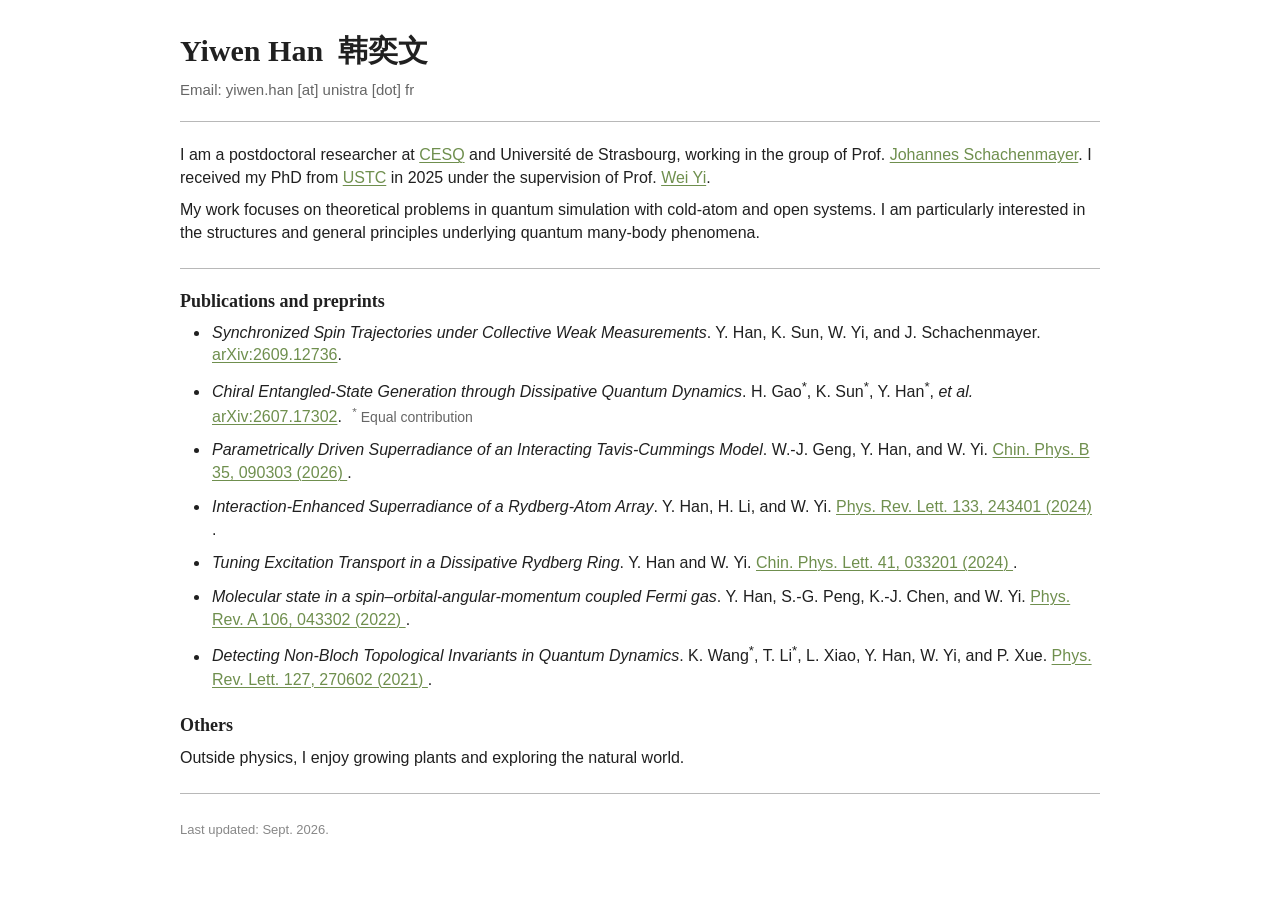
==== index.html @ ce74a7e4 "index.html" ====
<!DOCTYPE html>
<html lang="en">
<head>
  <meta charset="utf-8">
  <meta name="viewport" content="width=device-width, initial-scale=1">
  <meta name="description" content="Yiwen Han's academic homepage">
  <title>Yiwen Han</title>
  <link rel="stylesheet" href="style.css">
  <meta name="google-site-verification" content="ZIZIzZLjf1xvTXHoq6nVX5ZElGGAw_ffZlW7okmKhpU" />
</head>

<body>
<div class="page">

  <header class="header">
  <h2>Yiwen Han&nbsp;&nbsp;韩奕文</h2>

    <p class="contact">
      Email: yiwen.han [at] unistra [dot] fr
    </p>
  </header>

  <hr>

  <section>
    <p>
      I am a postdoctoral researcher at
      <a href="https://www.cesq.eu/">CESQ</a> and Université de Strasbourg,
      working in the group of Prof. <a href="https://cqmt.org/">Johannes Schachenmayer</a>.
      I received my PhD from <a href="https://en.ustc.edu.cn/">USTC</a> in 2025 under the supervision of Prof. <a href="https://scholar.google.com/citations?user=cs_AS3wAAAAJ&hl=en">Wei Yi</a>.
    </p>

    <p>
      My work focuses on theoretical problems in quantum simulation with cold-atom and open systems. 
      I am particularly interested in the structures and general principles underlying quantum many-body phenomena.
    </p>
  </section>

  <hr>

  <section>
    <h3>Publications and preprints</h3>
    
    <ul class="publications">
      <li>
        <em>Synchronized Spin Trajectories under Collective Weak Measurements</em>.
        Y. Han, K. Sun, W. Yi, and J. Schachenmayer.
        <a href="https://arxiv.org/abs/2609.12736">arXiv:2609.12736</a>.
      </li>
    
      <li>
        <em>Chiral Entangled-State Generation through Dissipative Quantum Dynamics</em>.
        H. Gao<sup>*</sup>, K. Sun<sup>*</sup>, Y. Han<sup>*</sup>, <em>et al.</em>
        <a href="https://arxiv.org/abs/2607.17302">arXiv:2607.17302</a>.
        <small><sup>*</sup> Equal contribution</small>
      </li>
    
      <li>
        <em>Parametrically Driven Superradiance of an Interacting Tavis-Cummings Model</em>.
        W.-J. Geng, Y. Han, and W. Yi.
        <a href="https://iopscience.iop.org/article/10.1088/1674-1056/ae1c33/meta">
          Chin. Phys. B 35, 090303 (2026)
        </a>.
      </li>
    
      <li>
        <em>Interaction-Enhanced Superradiance of a Rydberg-Atom Array</em>.
        Y. Han, H. Li, and W. Yi.
        <a href="https://journals.aps.org/prl/abstract/10.1103/PhysRevLett.133.243401">
          Phys. Rev. Lett. 133, 243401 (2024)
        </a>.
      </li>
    
      <li>
        <em>Tuning Excitation Transport in a Dissipative Rydberg Ring</em>.
        Y. Han and W. Yi.
        <a href="https://iopscience.iop.org/article/10.1088/0256-307X/41/3/033201/meta">
          Chin. Phys. Lett. 41, 033201 (2024)
        </a>.
      </li>
    
      <li>
        <em>Molecular state in a spin–orbital-angular-momentum coupled Fermi gas</em>.
        Y. Han, S.-G. Peng, K.-J. Chen, and W. Yi.
        <a href="https://journals.aps.org/pra/abstract/10.1103/PhysRevA.106.043302">
          Phys. Rev. A 106, 043302 (2022)
        </a>.
      </li>
    
      <li>
        <em>Detecting Non-Bloch Topological Invariants in Quantum Dynamics</em>.
        K. Wang<sup>*</sup>, T. Li<sup>*</sup>, L. Xiao, Y. Han, W. Yi, and P. Xue.
        <a href="https://journals.aps.org/prl/abstract/10.1103/PhysRevLett.127.270602">
          Phys. Rev. Lett. 127, 270602 (2021)
        </a>.
      </li>
    </ul>
    
  </section>

  <section>
    <h3>Others</h3>

    <p>
      Outside physics, I enjoy growing plants and exploring the natural world.
    </p>
  </section>

  <hr>

  <footer>
    Last updated: Sept. 2026.
  </footer>

</div>
</body>
</html>
---- style.css ----
/*
  Academic homepage — compact, restrained, professional.

  Direction:
  - classic academic layout
  - compact typography and spacing
  - serif headings + sans-serif body
  - restrained grass-green links
  - publication information kept inline
  - no cards / gradients / decorative elements
*/


/* ---------- Variables ---------- */

:root {
  --text: #202020;
  --muted: #666666;

  /* restrained grass green */
  --link: #6f8f4e;
  --link-hover: #4f6f37;

  --line: #b8b8b8;
}


/* ---------- General ---------- */

html {
  font-size: 16px;
}

body {
  margin: 0;

  background: #ffffff;
  color: var(--text);

  font-family: Arial, "Noto Sans SC", Helvetica, sans-serif;
  font-size: 16px;
  font-weight: 400;
  line-height: 1.45;

  overflow-wrap: break-word;
}


/* ---------- Page ---------- */

.page {
  width: min(900px, calc(100% - 48px));
  margin: 34px auto 60px;
}


/* ---------- Header ---------- */

.header h1,
.header h2 {
  margin: 0 0 7px;

  font-family: Georgia, "Times New Roman", serif;
  font-size: 30px;
  font-weight: 700;
  line-height: 1.15;
}

.chinese-name {
  margin: -1px 0 13px;

  font-family: Georgia, "Songti SC", "STSong", serif;
  font-size: 20px;
  font-weight: 600;
  line-height: 1.25;
}

address {
  margin-top: 11px;

  font-style: normal;
  line-height: 1.4;
}

.contact {
  margin: 10px 0 0;

  font-size: 15px;
  color: var(--muted);
}


/* ---------- Sections ---------- */

section {
  margin: 0 0 24px;
}

section h2,
section h3 {
  margin: 22px 0 9px;

  font-family: Georgia, "Times New Roman", serif;
  font-weight: 700;
  line-height: 1.2;
}

section h2 {
  font-size: 21px;
}

section h3 {
  font-size: 18px;
}


/* ---------- Paragraph ---------- */

p {
  margin: 8px 0;
}


/* ---------- Links ---------- */

a {
  color: var(--link);

  text-decoration: underline;
  text-decoration-thickness: 1px;
  text-underline-offset: 2px;
}

a:visited {
  color: var(--link);
}

a:hover {
  color: var(--link-hover);
}


/* ---------- Divider ---------- */

hr {
  border: 0;
  border-top: 1px solid var(--line);

  margin: 21px 0;
}


/* ---------- Lists ---------- */

ol,
ul {
  margin: 7px 0 0;
  padding-left: 30px;
}

li {
  margin: 6px 0;
  padding-left: 2px;
}


/* ---------- Publications ---------- */

.publications {
  margin: 7px 0 0;
}

.publications li {
  margin-bottom: 11px;

  line-height: 1.42;
}

/*
  Keep metadata for the same paper inline.

  Example:

  Paper title. Authors. Journal / Conference, 2026.
  paper · arXiv · code
*/

.publications .pub-meta,
.publications small {
  display: inline;

  margin-left: 6px;

  font-size: 14px;
  color: var(--muted);

  white-space: normal;
}

.publications em {
  font-style: italic;
}

.publications strong {
  font-weight: 700;
}


/* ---------- Notes ---------- */

.note {
  color: var(--muted);
}


/* ---------- Footer ---------- */

footer {
  margin-top: 27px;
  padding-bottom: 10px;

  font-size: 13px;
  color: #888888;
}


/* ---------- Large Screens ---------- */

@media (min-width: 1100px) {
  .page {
    width: 920px;
  }
}


/* ---------- Mobile ---------- */

@media (max-width: 600px) {
  html {
    font-size: 15px;
  }

  .page {
    width: calc(100% - 30px);
    margin: 22px auto 45px;
  }

  .header h1,
  .header h2 {
    font-size: 27px;
  }

  .chinese-name {
    font-size: 19px;
  }

  section h2 {
    font-size: 20px;
  }

  section h3 {
    font-size: 17px;
  }

  ol,
  ul {
    padding-left: 25px;
  }

  .publications .pub-meta,
  .publications small {
    font-size: 13px;
  }
}
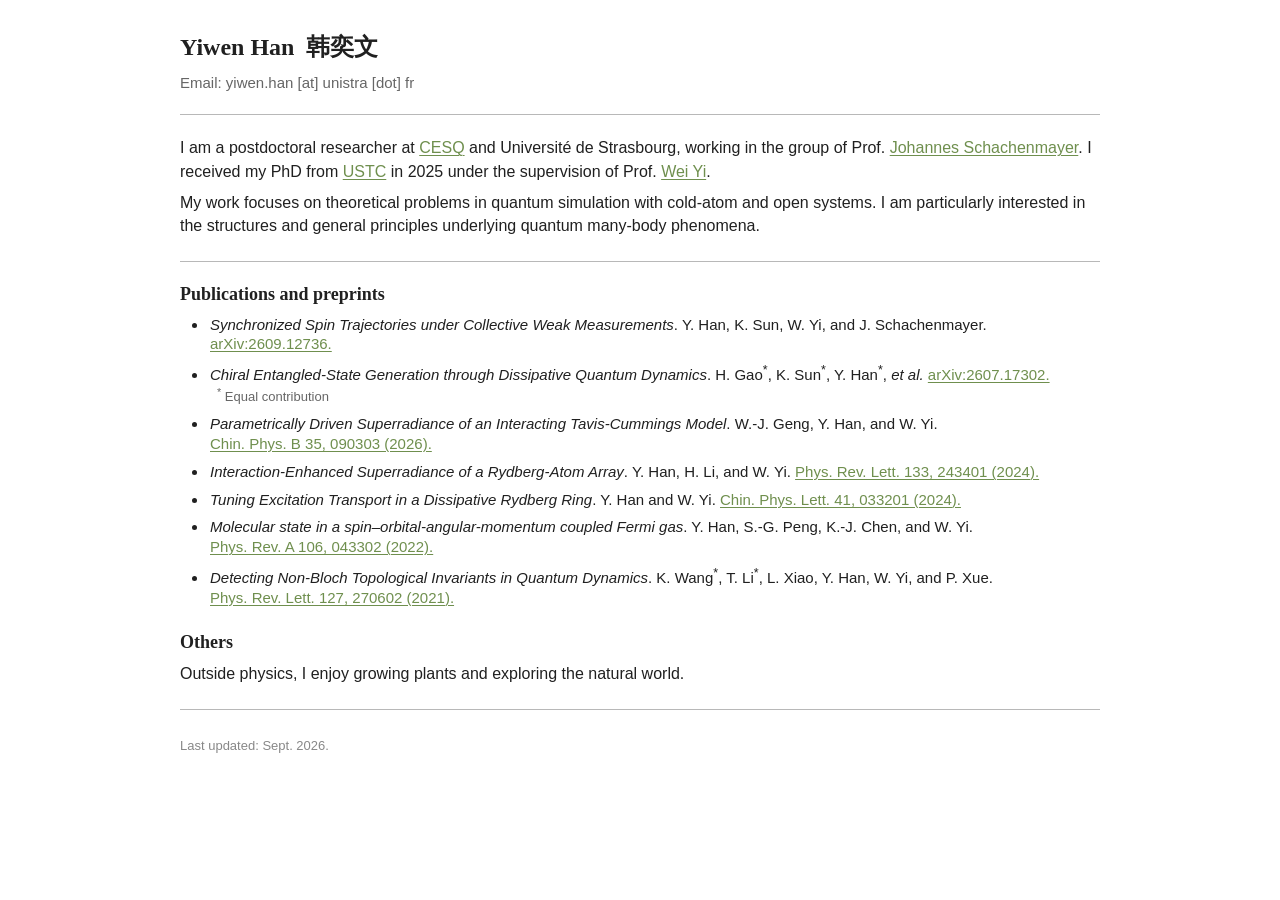
==== commit 597d954c: "index.html" ====
--- a/index.html
+++ b/index.html
@@ -41,59 +41,49 @@
   <section>
     <h3>Publications and preprints</h3>
     
-    <ul class="publications">
-      <li>
-        <em>Synchronized Spin Trajectories under Collective Weak Measurements</em>.
-        Y. Han, K. Sun, W. Yi, and J. Schachenmayer.
-        <a href="https://arxiv.org/abs/2609.12736">arXiv:2609.12736</a>.
-      </li>
-    
-      <li>
-        <em>Chiral Entangled-State Generation through Dissipative Quantum Dynamics</em>.
-        H. Gao<sup>*</sup>, K. Sun<sup>*</sup>, Y. Han<sup>*</sup>, <em>et al.</em>
-        <a href="https://arxiv.org/abs/2607.17302">arXiv:2607.17302</a>.
-        <small><sup>*</sup> Equal contribution</small>
-      </li>
-    
-      <li>
-        <em>Parametrically Driven Superradiance of an Interacting Tavis-Cummings Model</em>.
-        W.-J. Geng, Y. Han, and W. Yi.
-        <a href="https://iopscience.iop.org/article/10.1088/1674-1056/ae1c33/meta">
-          Chin. Phys. B 35, 090303 (2026)
-        </a>.
-      </li>
-    
-      <li>
-        <em>Interaction-Enhanced Superradiance of a Rydberg-Atom Array</em>.
-        Y. Han, H. Li, and W. Yi.
-        <a href="https://journals.aps.org/prl/abstract/10.1103/PhysRevLett.133.243401">
-          Phys. Rev. Lett. 133, 243401 (2024)
-        </a>.
-      </li>
-    
-      <li>
-        <em>Tuning Excitation Transport in a Dissipative Rydberg Ring</em>.
-        Y. Han and W. Yi.
-        <a href="https://iopscience.iop.org/article/10.1088/0256-307X/41/3/033201/meta">
-          Chin. Phys. Lett. 41, 033201 (2024)
-        </a>.
-      </li>
-    
-      <li>
-        <em>Molecular state in a spin–orbital-angular-momentum coupled Fermi gas</em>.
-        Y. Han, S.-G. Peng, K.-J. Chen, and W. Yi.
-        <a href="https://journals.aps.org/pra/abstract/10.1103/PhysRevA.106.043302">
-          Phys. Rev. A 106, 043302 (2022)
-        </a>.
-      </li>
-    
-      <li>
-        <em>Detecting Non-Bloch Topological Invariants in Quantum Dynamics</em>.
-        K. Wang<sup>*</sup>, T. Li<sup>*</sup>, L. Xiao, Y. Han, W. Yi, and P. Xue.
-        <a href="https://journals.aps.org/prl/abstract/10.1103/PhysRevLett.127.270602">
-          Phys. Rev. Lett. 127, 270602 (2021)
-        </a>.
-      </li>
+  <ul class="publications">
+    <li>
+      <em>Synchronized Spin Trajectories under Collective Weak Measurements</em>.
+      Y. Han, K. Sun, W. Yi, and J. Schachenmayer.
+      <a href="https://arxiv.org/abs/2609.12736">arXiv:2609.12736.</a>
+    </li>
+  
+    <li>
+      <em>Chiral Entangled-State Generation through Dissipative Quantum Dynamics</em>.
+      H. Gao<sup>*</sup>, K. Sun<sup>*</sup>, Y. Han<sup>*</sup>, <em>et al.</em>
+      <a href="https://arxiv.org/abs/2607.17302">arXiv:2607.17302.</a>
+      <small><sup>*</sup> Equal contribution</small>
+    </li>
+  
+    <li>
+      <em>Parametrically Driven Superradiance of an Interacting Tavis-Cummings Model</em>.
+      W.-J. Geng, Y. Han, and W. Yi.
+      <a href="https://iopscience.iop.org/article/10.1088/1674-1056/ae1c33/meta">Chin. Phys. B 35, 090303 (2026).</a>
+    </li>
+  
+    <li>
+      <em>Interaction-Enhanced Superradiance of a Rydberg-Atom Array</em>.
+      Y. Han, H. Li, and W. Yi.
+      <a href="https://journals.aps.org/prl/abstract/10.1103/PhysRevLett.133.243401">Phys. Rev. Lett. 133, 243401 (2024).</a>
+    </li>
+  
+    <li>
+      <em>Tuning Excitation Transport in a Dissipative Rydberg Ring</em>.
+      Y. Han and W. Yi.
+      <a href="https://iopscience.iop.org/article/10.1088/0256-307X/41/3/033201/meta">Chin. Phys. Lett. 41, 033201 (2024).</a>
+    </li>
+  
+    <li>
+      <em>Molecular state in a spin–orbital-angular-momentum coupled Fermi gas</em>.
+      Y. Han, S.-G. Peng, K.-J. Chen, and W. Yi.
+      <a href="https://journals.aps.org/pra/abstract/10.1103/PhysRevA.106.043302">Phys. Rev. A 106, 043302 (2022).</a>
+    </li>
+  
+    <li>
+      <em>Detecting Non-Bloch Topological Invariants in Quantum Dynamics</em>.
+      K. Wang<sup>*</sup>, T. Li<sup>*</sup>, L. Xiao, Y. Han, W. Yi, and P. Xue.
+      <a href="https://journals.aps.org/prl/abstract/10.1103/PhysRevLett.127.270602">Phys. Rev. Lett. 127, 270602 (2021).</a>
+    </li>
     </ul>
     
   </section>
--- a/style.css
+++ b/style.css
@@ -49,7 +49,7 @@
 /* ---------- Page ---------- */
 
 .page {
-  width: min(900px, calc(100% - 48px));
+  width: min(960px, calc(100% - 48px));
   margin: 34px auto 60px;
 }
 
@@ -61,7 +61,7 @@
   margin: 0 0 7px;
 
   font-family: Georgia, "Times New Roman", serif;
-  font-size: 30px;
+  font-size: 24px;
   font-weight: 700;
   line-height: 1.15;
 }
@@ -70,7 +70,7 @@
   margin: -1px 0 13px;
 
   font-family: Georgia, "Songti SC", "STSong", serif;
-  font-size: 20px;
+  font-size: 16px;
   font-weight: 600;
   line-height: 1.25;
 }
@@ -163,48 +163,42 @@
   padding-left: 2px;
 }
 
-
 /* ---------- Publications ---------- */
 
 .publications {
-  margin: 7px 0 0;
+  margin: 5px 0 0;
+  padding-left: 28px;
 }
 
 .publications li {
-  margin-bottom: 11px;
-
-  line-height: 1.42;
-}
-
-/*
-  Keep metadata for the same paper inline.
-
-  Example:
-
-  Paper title. Authors. Journal / Conference, 2026.
-  paper · arXiv · code
-*/
-
-.publications .pub-meta,
+  margin: 0 0 8px;
+  padding-left: 2px;
+
+  font-size: 15px;
+  line-height: 1.32;
+}
+
+.publications em {
+  font-style: italic;
+}
+
+.publications strong {
+  font-weight: 700;
+}
+
+.publications a {
+  white-space: nowrap;
+}
+
 .publications small {
   display: inline;
 
-  margin-left: 6px;
-
-  font-size: 14px;
+  margin-left: 7px;
+
+  font-size: 13px;
   color: var(--muted);
-
-  white-space: normal;
-}
-
-.publications em {
-  font-style: italic;
-}
-
-.publications strong {
-  font-weight: 700;
-}
-
+  white-space: nowrap;
+}
 
 /* ---------- Notes ---------- */
 
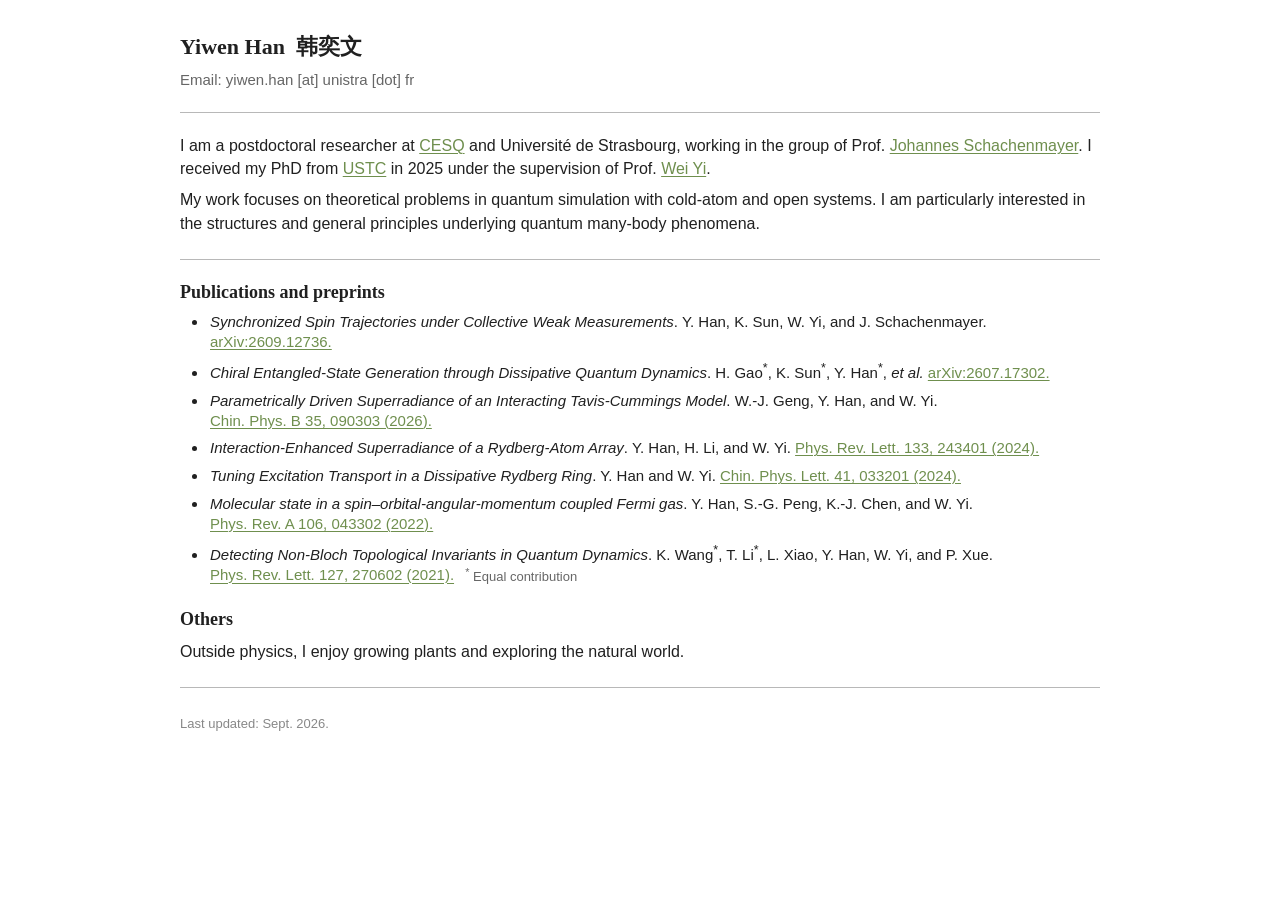
==== commit 4e79a72e: "index.html" ====
--- a/index.html
+++ b/index.html
@@ -52,7 +52,6 @@
       <em>Chiral Entangled-State Generation through Dissipative Quantum Dynamics</em>.
       H. Gao<sup>*</sup>, K. Sun<sup>*</sup>, Y. Han<sup>*</sup>, <em>et al.</em>
       <a href="https://arxiv.org/abs/2607.17302">arXiv:2607.17302.</a>
-      <small><sup>*</sup> Equal contribution</small>
     </li>
   
     <li>
@@ -83,6 +82,7 @@
       <em>Detecting Non-Bloch Topological Invariants in Quantum Dynamics</em>.
       K. Wang<sup>*</sup>, T. Li<sup>*</sup>, L. Xiao, Y. Han, W. Yi, and P. Xue.
       <a href="https://journals.aps.org/prl/abstract/10.1103/PhysRevLett.127.270602">Phys. Rev. Lett. 127, 270602 (2021).</a>
+      <small><sup>*</sup> Equal contribution</small>
     </li>
     </ul>
     
--- a/style.css
+++ b/style.css
@@ -61,7 +61,7 @@
   margin: 0 0 7px;
 
   font-family: Georgia, "Times New Roman", serif;
-  font-size: 24px;
+  font-size: 22px;
   font-weight: 700;
   line-height: 1.15;
 }
@@ -70,7 +70,7 @@
   margin: -1px 0 13px;
 
   font-family: Georgia, "Songti SC", "STSong", serif;
-  font-size: 16px;
+  font-size: 14px;
   font-weight: 600;
   line-height: 1.25;
 }
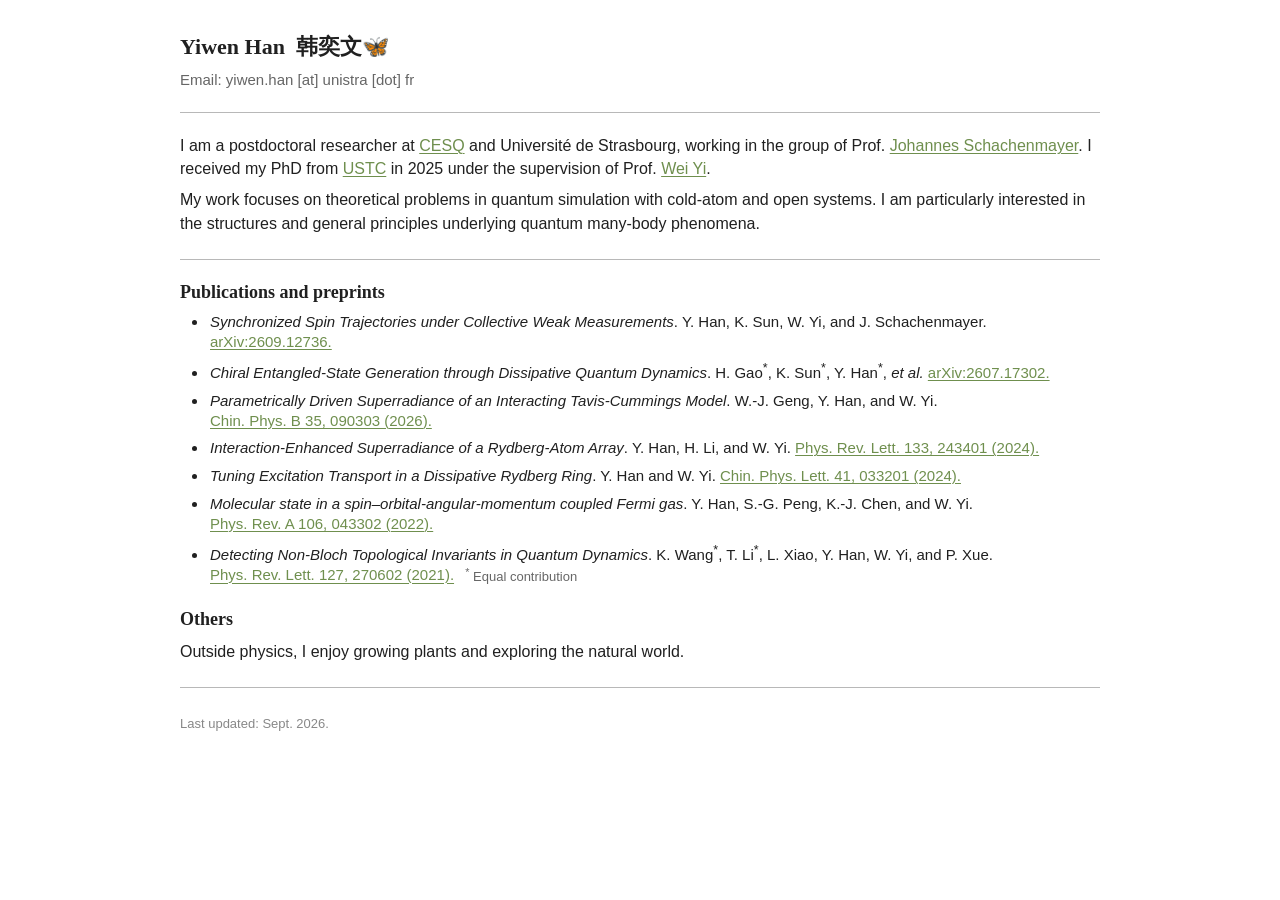
==== commit 739aa39c: "index.html" ====
--- a/index.html
+++ b/index.html
@@ -13,7 +13,7 @@
 <div class="page">
 
   <header class="header">
-  <h2>Yiwen Han&nbsp;&nbsp;韩奕文</h2>
+  <h2>Yiwen Han&nbsp;&nbsp;韩奕文<span class="butterfly" aria-hidden="true">🦋</span></h2>
 
     <p class="contact">
       Email: yiwen.han [at] unistra [dot] fr
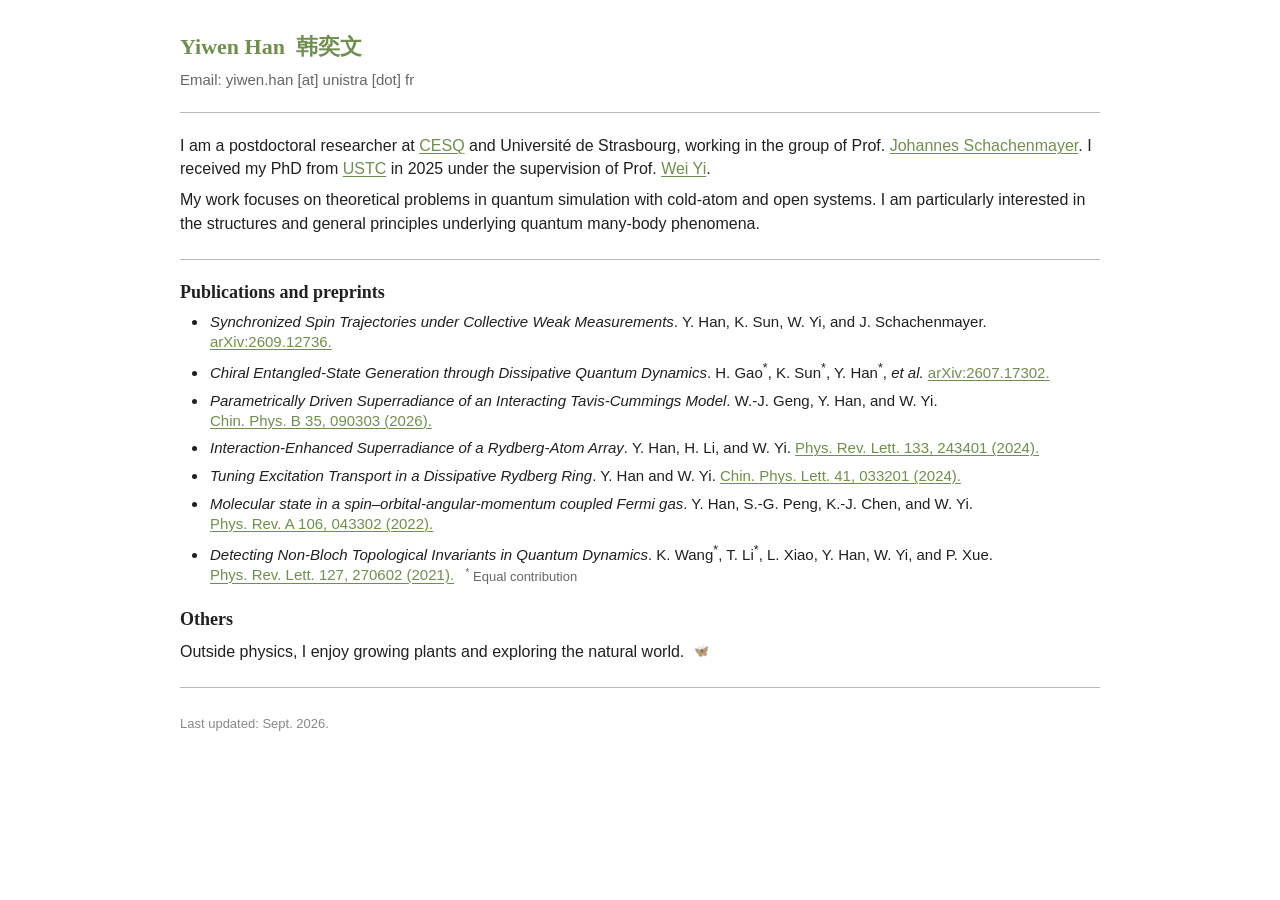
==== commit 39a7a97b: "index.html" ====
--- a/index.html
+++ b/index.html
@@ -13,7 +13,7 @@
 <div class="page">
 
   <header class="header">
-  <h2>Yiwen Han&nbsp;&nbsp;韩奕文<span class="butterfly" aria-hidden="true">🦋</span></h2>
+  <h2>Yiwen Han&nbsp;&nbsp;韩奕文</h2>
 
     <p class="contact">
       Email: yiwen.han [at] unistra [dot] fr
@@ -93,6 +93,7 @@
 
     <p>
       Outside physics, I enjoy growing plants and exploring the natural world.
+      <span class="butterfly" aria-hidden="true">🦋</span>
     </p>
   </section>
 
--- a/style.css
+++ b/style.css
@@ -56,7 +56,6 @@
 
 /* ---------- Header ---------- */
 
-.header h1,
 .header h2 {
   margin: 0 0 7px;
 
@@ -64,15 +63,19 @@
   font-size: 22px;
   font-weight: 700;
   line-height: 1.15;
-}
-
-.chinese-name {
-  margin: -1px 0 13px;
-
-  font-family: Georgia, "Songti SC", "STSong", serif;
-  font-size: 14px;
-  font-weight: 600;
-  line-height: 1.25;
+
+  color: var(--link);
+}
+
+.butterfly {
+  display: inline-block;
+  margin-left: 5px;
+
+  font-size: 12px;
+  font-weight: 400;
+  vertical-align: 2px;
+
+  opacity: 0.72;
 }
 
 address {
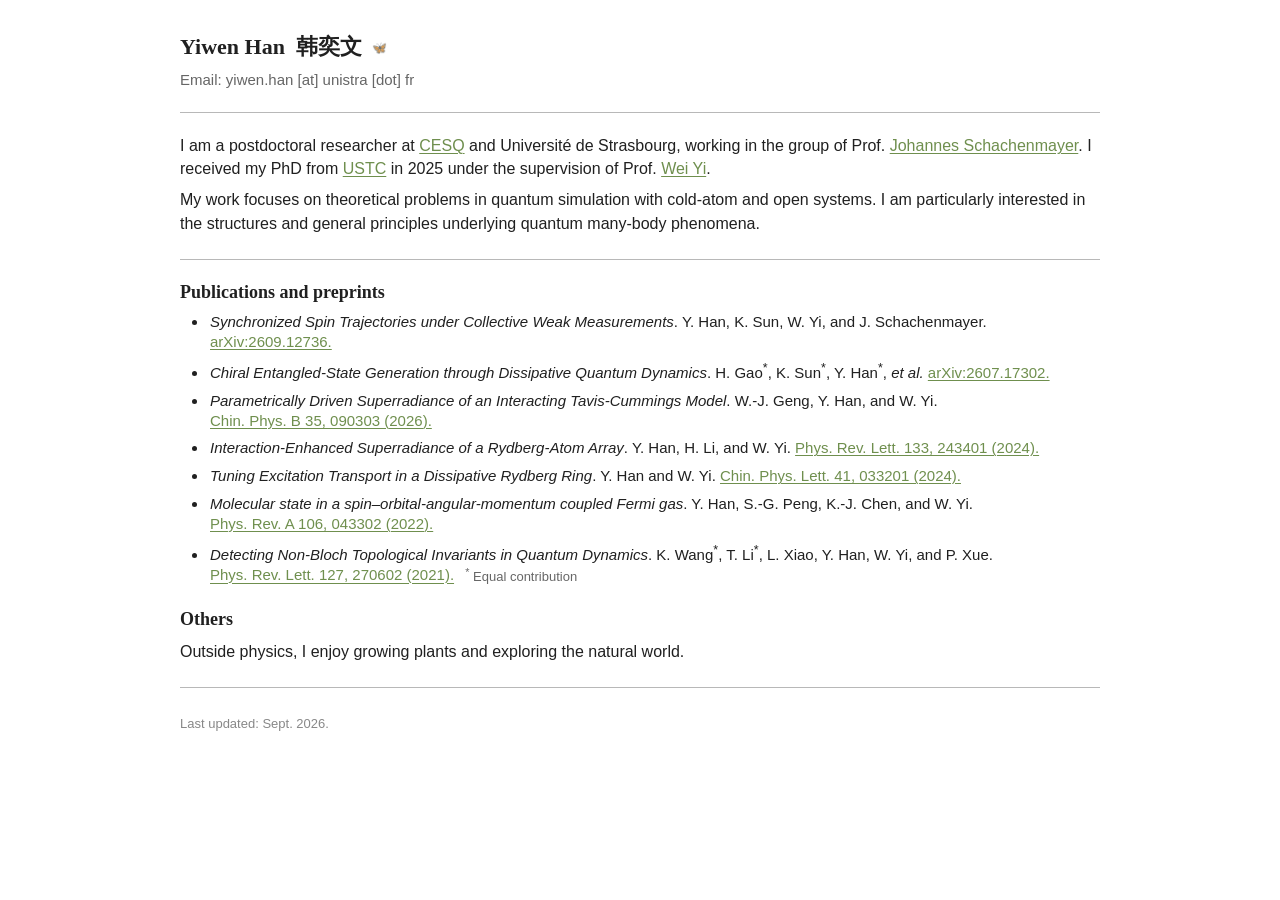
==== commit 148cfb8a: "index.html" ====
--- a/index.html
+++ b/index.html
@@ -13,7 +13,7 @@
 <div class="page">
 
   <header class="header">
-  <h2>Yiwen Han&nbsp;&nbsp;韩奕文</h2>
+  <h2>Yiwen Han&nbsp;&nbsp;韩奕文 <span class="butterfly" aria-hidden="true">🦋</span></h2>
 
     <p class="contact">
       Email: yiwen.han [at] unistra [dot] fr
@@ -93,7 +93,6 @@
 
     <p>
       Outside physics, I enjoy growing plants and exploring the natural world.
-      <span class="butterfly" aria-hidden="true">🦋</span>
     </p>
   </section>
 
--- a/style.css
+++ b/style.css
@@ -63,14 +63,11 @@
   font-size: 22px;
   font-weight: 700;
   line-height: 1.15;
-
-  color: var(--link);
 }
 
 .butterfly {
   display: inline-block;
   margin-left: 5px;
-
   font-size: 12px;
   font-weight: 400;
   vertical-align: 2px;
@@ -209,6 +206,17 @@
   color: var(--muted);
 }
 
+/* ---------- Others ---------- */
+
+/* .butterfly {
+  display: inline-block;
+  margin-left: 4px;
+
+  font-size: 13px;
+  vertical-align: 1px;
+
+  opacity: 0.75;
+} */
 
 /* ---------- Footer ---------- */
 
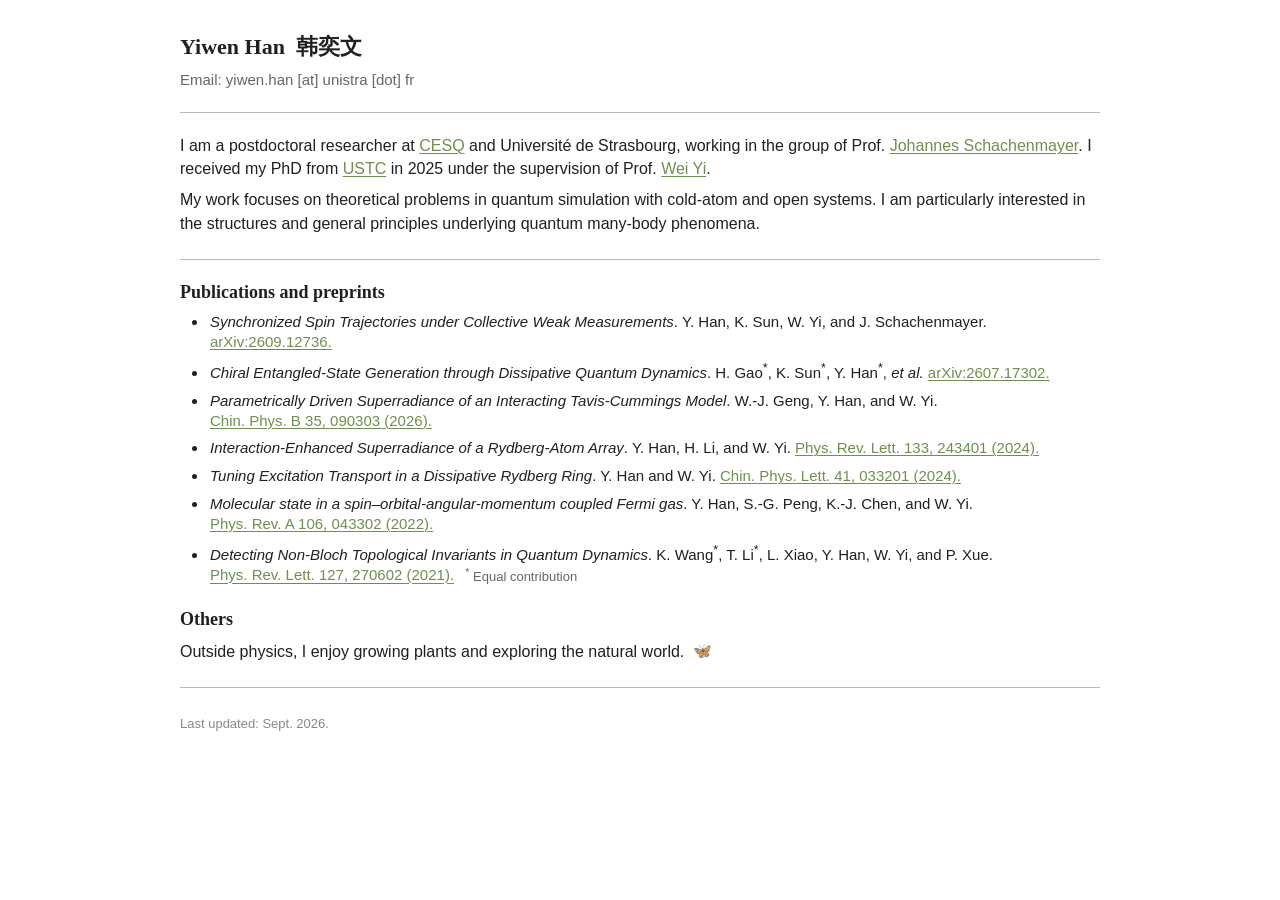
==== commit 85e338a4: "index.html" ====
--- a/index.html
+++ b/index.html
@@ -13,7 +13,7 @@
 <div class="page">
 
   <header class="header">
-  <h2>Yiwen Han&nbsp;&nbsp;韩奕文 <span class="butterfly" aria-hidden="true">🦋</span></h2>
+  <h2>Yiwen Han&nbsp;&nbsp;韩奕文</h2>
 
     <p class="contact">
       Email: yiwen.han [at] unistra [dot] fr
@@ -93,6 +93,7 @@
 
     <p>
       Outside physics, I enjoy growing plants and exploring the natural world.
+      <span class="butterfly" aria-hidden="true">🦋</span>
     </p>
   </section>
 
--- a/style.css
+++ b/style.css
@@ -56,6 +56,7 @@
 
 /* ---------- Header ---------- */
 
+.header h1,
 .header h2 {
   margin: 0 0 7px;
 
@@ -65,15 +66,24 @@
   line-height: 1.15;
 }
 
-.butterfly {
+.chinese-name {
+  margin: -1px 0 13px;
+
+  font-family: Georgia, "Songti SC", "STSong", serif;
+  font-size: 16px;
+  font-weight: 600;
+  line-height: 1.25;
+}
+
+/* .butterfly {
   display: inline-block;
   margin-left: 5px;
-  font-size: 12px;
+  font-size: 11px;
   font-weight: 400;
   vertical-align: 2px;
 
   opacity: 0.72;
-}
+} */
 
 address {
   margin-top: 11px;
@@ -208,15 +218,15 @@
 
 /* ---------- Others ---------- */
 
-/* .butterfly {
+.butterfly {
   display: inline-block;
   margin-left: 4px;
 
-  font-size: 13px;
+  font-size: 15px;
   vertical-align: 1px;
 
   opacity: 0.75;
-} */
+}
 
 /* ---------- Footer ---------- */
 
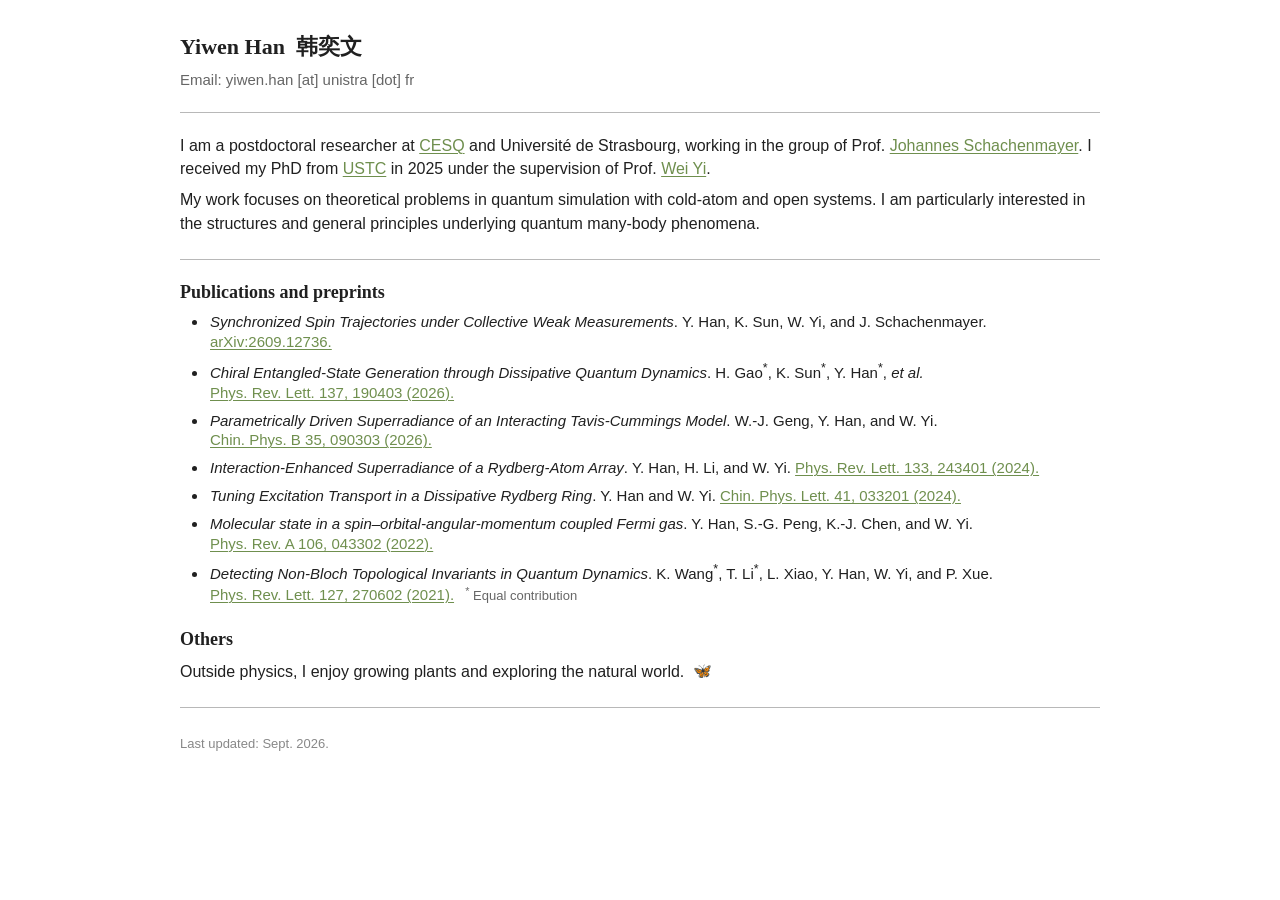
==== commit 7436555a: "index.html" ====
--- a/index.html
+++ b/index.html
@@ -51,7 +51,7 @@
     <li>
       <em>Chiral Entangled-State Generation through Dissipative Quantum Dynamics</em>.
       H. Gao<sup>*</sup>, K. Sun<sup>*</sup>, Y. Han<sup>*</sup>, <em>et al.</em>
-      <a href="https://arxiv.org/abs/2607.17302">arXiv:2607.17302.</a>
+      <a href="https://journals.aps.org/prl/abstract/10.1103/gwj5-2932">Phys. Rev. Lett. 137, 190403 (2026).</a>
     </li>
   
     <li>
--- a/style.css
+++ b/style.css
@@ -64,6 +64,7 @@
   font-size: 22px;
   font-weight: 700;
   line-height: 1.15;
+  color: var(--text);
 }
 
 .chinese-name {
@@ -75,16 +76,6 @@
   line-height: 1.25;
 }
 
-/* .butterfly {
-  display: inline-block;
-  margin-left: 5px;
-  font-size: 11px;
-  font-weight: 400;
-  vertical-align: 2px;
-
-  opacity: 0.72;
-} */
-
 address {
   margin-top: 11px;
 
@@ -225,7 +216,7 @@
   font-size: 15px;
   vertical-align: 1px;
 
-  opacity: 0.75;
+  opacity: 1;
 }
 
 /* ---------- Footer ---------- */
